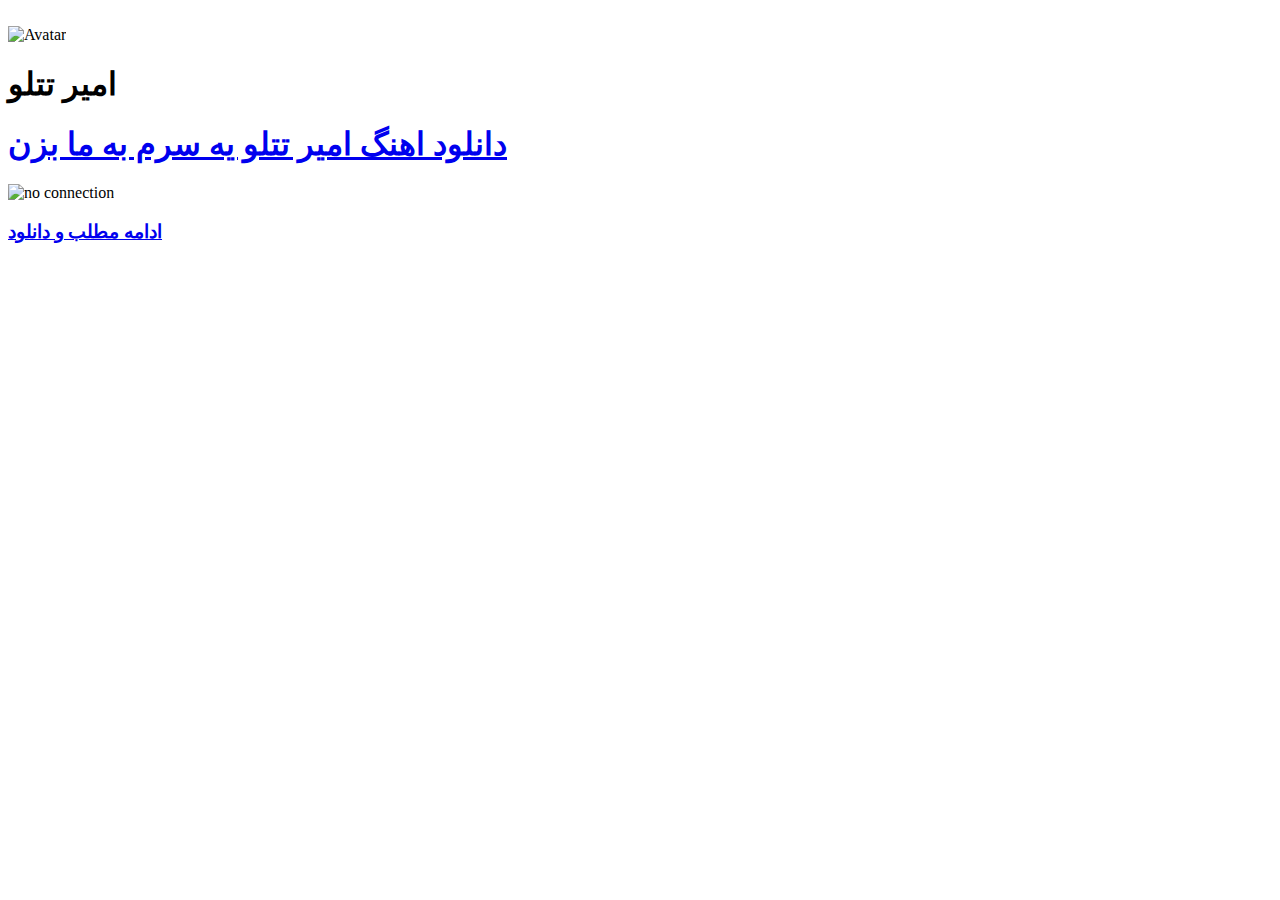
==== index.htm @ f4c2a973 "Add files via upload" ====
<!DOCTYPE html>
<html lang="en">
<head>
    <meta charset="UTF-8">
    <meta name="viewport" content="width=device-width, initial-scale=1.0">
    <title></title>

    <link rel="stylesheet" href="css/header.css">
    <link rel="stylesheet" href="css/artistheader.css">
    <link rel="stylesheet" href="css/divbox.css">
    <link rel="stylesheet" href="css/textlogo.css">
    <link rel="stylesheet" href="css/container.css">
    <link rel="stylesheet" href="css/headname.css">
    <link rel="stylesheet" href="css/musicimage.css">
    <link rel="stylesheet" href="css/music-button.css">
    <link rel="stylesheet" href="css/textintro-outro.css">
    <link rel="stylesheet" href="css/musictext.css">
    <link rel="stylesheet" href="css/audio.css">
    <link rel="stylesheet" href="css/artistinfo.css">
    <link rel="stylesheet" href="css/main.css">
    <link rel="shortcut icon" href="Logos/headsite.webp" type="image/x-icon">
</head>
<body>
    <div id="divhead">
        <img id="headlogo" src="Logos/legomain.webp" alt="">
    </div>
    <div id="container">
        








        <div id="divbox">
            <div id="artistinfo">
                <div id="artistheader">
                    <img id="artistimage" src="Artist/AmirTataloo/AmirTataloo.jpg"  alt="Avatar">
                    <h1 id="artistname">امیر تتلو</h1>
                </div>
                
                <div id="divheadname"><a href="#download-button"><h1 id="headname">دانلود اهنگ امیر تتلو یه سرم به ما بزن</h1></a></div>
            </div>
            
            <img id="musicimage" src="Artist/AmirTataloo/sheytan/AmirTataloo-Ye saram bema bezan.jpg" alt="no connection">
            <a id="music-button" href="Music\AmirTataloo-Ye saram bema bezan.htm"><h3 class="text-h">ادامه مطلب و دانلود</h3></a>
        
        </div>
    </div>

   
</body>
</html>
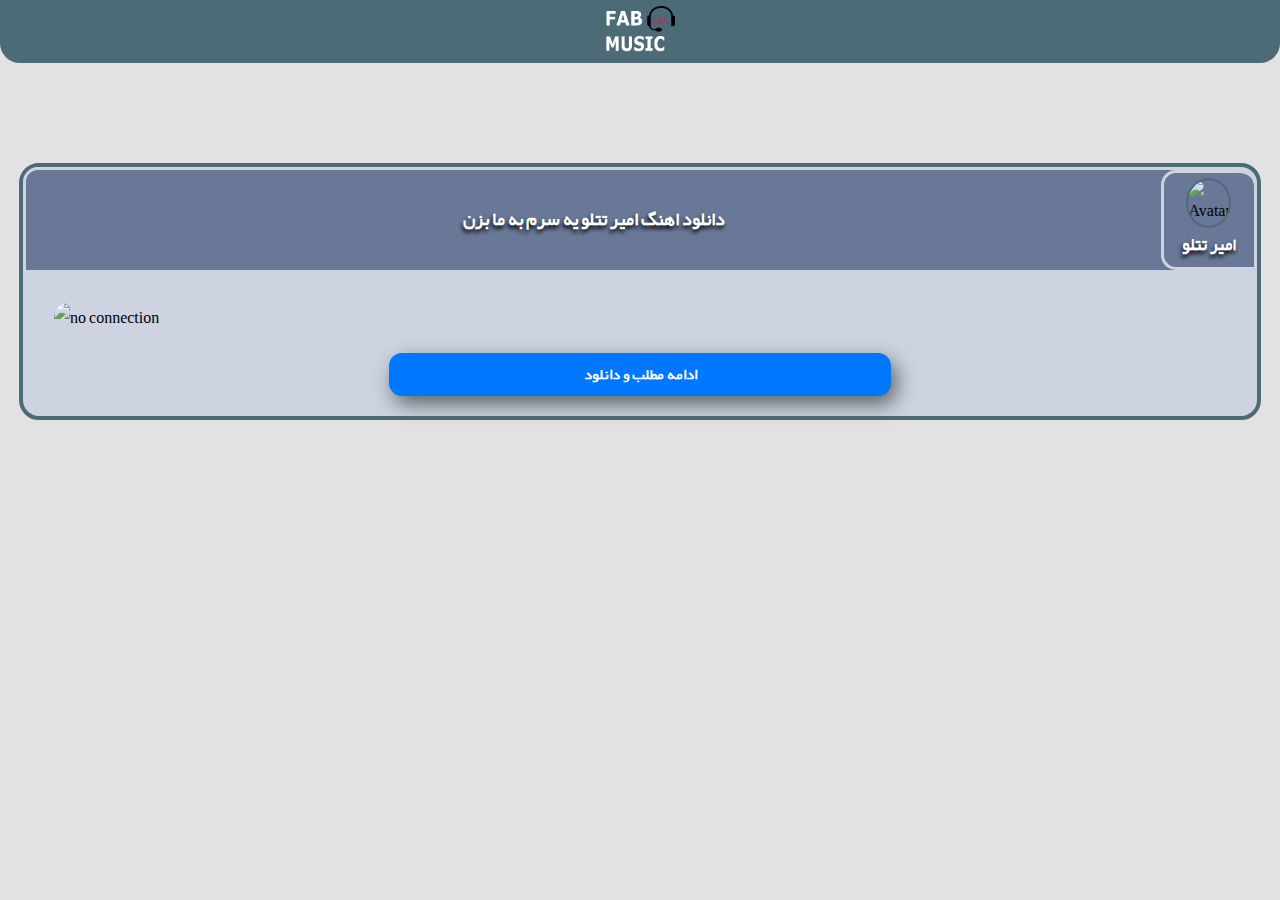
==== commit e9596675: "Update index.htm" ====
--- a/index.htm
+++ b/index.htm
@@ -44,7 +44,7 @@
                 <div id="divheadname"><a href="#download-button"><h1 id="headname">دانلود اهنگ امیر تتلو یه سرم به ما بزن</h1></a></div>
             </div>
             
-            <img id="musicimage" src="Artist/AmirTataloo/sheytan/AmirTataloo-Ye saram bema bezan.jpg" alt="no connection">
+            <img id="musicimage" src="Artist/AmirTataloo/Sheytan/AmirTataloo-Ye saram bema bezan.jpg" alt="no connection">
             <a id="music-button" href="Music\AmirTataloo-Ye saram bema bezan.htm"><h3 class="text-h">ادامه مطلب و دانلود</h3></a>
         
         </div>
@@ -52,4 +52,4 @@
 
    
 </body>
-</html>+</html>
--- a/css/header.css
+++ b/css/header.css
@@ -0,0 +1,12 @@
+#divhead{
+    display: flex;
+    flex-direction: row;
+    justify-content: center;
+    align-items: center;
+    background-color: rgb(77, 106, 119);
+    padding: 6px 0px;
+    border-radius: 0 0 20px 20px; 
+}
+#headlogo{  
+    width: 70px;  
+}--- a/css/artistheader.css
+++ b/css/artistheader.css
@@ -0,0 +1,22 @@
+#artistheader{
+    display: flex;
+    flex-direction: column;
+    justify-content: center;
+    align-items: center;
+    width: 100px;
+    height: 100px; 
+    border-radius:15px 15px 0 15px;
+    border:3px solid rgb(205, 211, 224);
+    border-right:none ;
+    
+}
+#artistname{
+    color: rgb(255, 255, 255);
+    font-size: 17px;
+    text-shadow:-1px 3px 4px   #000000;
+}
+#artistimage{
+    border-radius: 50%;
+    width: 45px;
+    border:2px  solid rgb(77, 106, 119);
+}--- a/css/divbox.css
+++ b/css/divbox.css
@@ -0,0 +1,16 @@
+#divbox{
+    display: flex;
+    flex-direction: column;
+    justify-content: center;
+    align-items: center;
+    width: 97%;
+    background-color: rgb(205, 211, 224);
+    border-radius: 20px;
+    border: 4px solid rgb(77, 106, 119);
+    margin-top: 100px;
+}
+
+
+
+@media (width >= 1920px){
+}--- a/css/textlogo.css
+++ b/css/textlogo.css
@@ -0,0 +1,11 @@
+#divtextlogo{
+    display: flex;
+    flex-direction: row;
+    justify-content: space-around;
+    align-items: center;
+    width:100%;
+    padding:0 10px;
+}
+#textlogo{  
+    width: 40px;  
+}--- a/css/container.css
+++ b/css/container.css
@@ -0,0 +1,6 @@
+#container{
+    display: flex;
+    flex-direction: column;
+    justify-content: center;
+    align-items: center;
+}--- a/css/headname.css
+++ b/css/headname.css
@@ -0,0 +1,14 @@
+#headname{
+    color: rgb(255, 255, 255);
+    font-size:18px;
+    text-shadow:-1px 3px 4px   #000000;
+    
+}
+#divheadname{
+    display: flex;
+    flex-direction: row;
+    justify-content: center;
+    text-align: center;
+    align-items: center;
+    width: 100%;
+}--- a/css/musicimage.css
+++ b/css/musicimage.css
@@ -0,0 +1,7 @@
+#musicimage{
+    width: 95%;
+    border-radius: 20px;
+}
+@media (width >= 1240px){
+
+}--- a/css/music-button.css
+++ b/css/music-button.css
@@ -0,0 +1,43 @@
+#music-button{
+    display: flex;
+    flex-direction: column;
+    justify-content: center;
+    align-items: center;
+    width:40%;
+    height: 35px; 
+    margin: 20px 0;
+    background-color: rgb(0, 119, 255);
+    color: rgb(255, 255, 255);
+    border-radius: 13px;
+    border: 4px solid rgba(0, 0, 255, 0);
+    font-size:13px;
+    box-shadow: 5px 8px 20px 0px  rgb(91, 99, 99); 
+    transition:all 0.3s ease-in-out;
+    position: relative;
+    .text-h{
+        z-index: 1;
+    }
+}   
+#music-button:hover{
+    width: 55%;        
+    border-color:rgb(25, 0, 255) ;
+}
+#music-button:before{
+    position: absolute;
+    top:0%;
+    bottom:0% ;
+    left:50%;
+    right:50%;
+    opacity:0%;
+    content:"";
+    background-color: rgb(0, 40, 85);
+    border-radius: 9px;
+}
+#music-button:hover:before{
+    transition: all 0.5s ease-in-out;
+    background-color: rgb(0, 84, 180); 
+    left:0%;
+    right:0%;
+    opacity:1;  
+    z-index:1;   
+}--- a/css/textintro-outro.css
+++ b/css/textintro-outro.css
@@ -0,0 +1,4 @@
+#textintro-outro{
+    font-size: 15px;
+    font-weight: bolder;
+}--- a/css/musictext.css
+++ b/css/musictext.css
@@ -0,0 +1,8 @@
+#musictext{
+    color: #523a24;
+    text-shadow: 0px 0px 1px   #5a33007e;
+    text-align:center;
+    font-size: 14px;
+    line-height: 27px;
+    width:75%;
+}--- a/css/audio.css
+++ b/css/audio.css
@@ -0,0 +1,7 @@
+#audio{
+    width: 80%;
+    height: 45px;
+    border-radius: 21px;
+    box-shadow: 0 0px 25px 0px  rgb(91, 99, 99);
+    margin-bottom: 50px;
+}--- a/css/artistinfo.css
+++ b/css/artistinfo.css
@@ -0,0 +1,12 @@
+#artistinfo{
+    display: flex;
+    flex-direction: row-reverse;
+    align-items: center;
+    width: 100%;
+    margin-bottom: 30px;
+    background-color: rgb(105, 120, 151);
+    border-radius:15px 20px 0px 0px;
+    border:3px solid rgb(205, 211, 224);
+  
+    
+}--- a/css/main.css
+++ b/css/main.css
@@ -0,0 +1,17 @@
+*{
+    margin: 0%;
+    padding: 0%;
+    box-sizing: border-box;
+    font-family: font;
+    a{
+        all: unset;
+        cursor: pointer;
+    }
+}
+@font-face {
+    font-family: font;
+    src: url(../Font/yekan-regular.ttf);
+}
+body{
+    background:rgb(226, 226, 226) ;
+}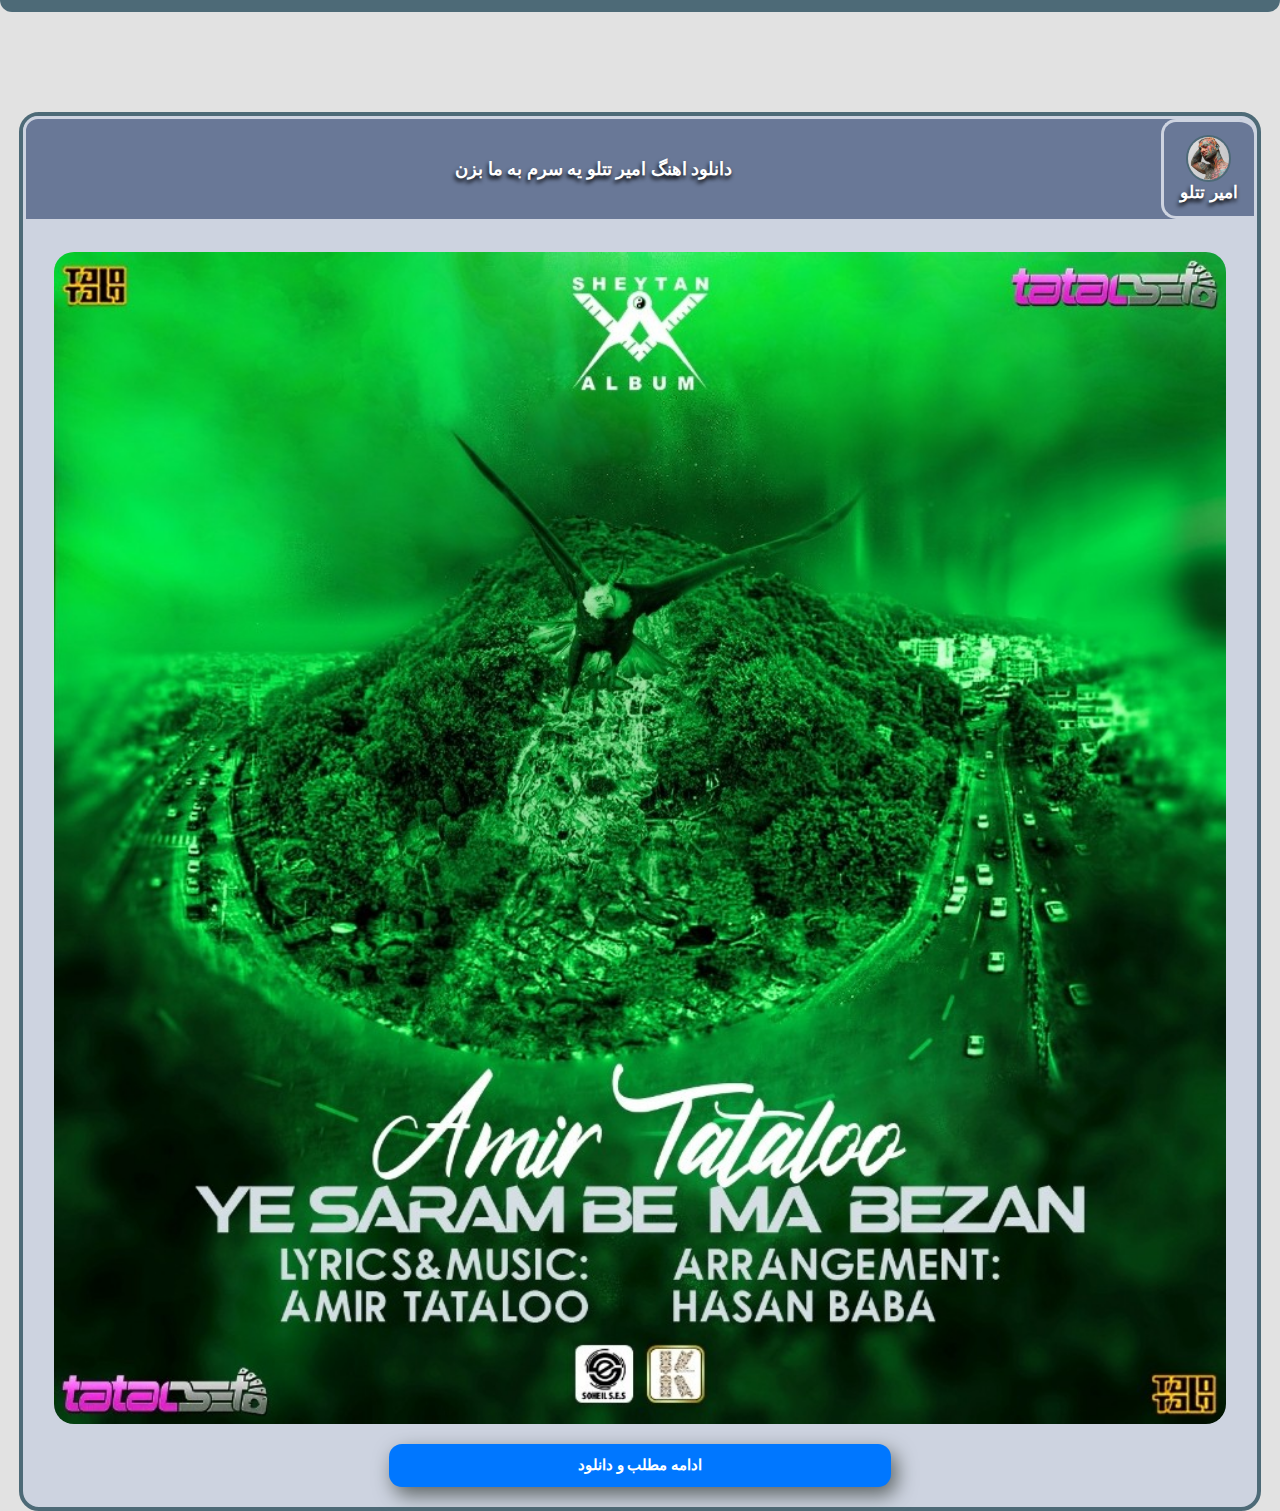
==== commit 3dcc1344: "Add files via upload" ====
--- a/index.htm
+++ b/index.htm
@@ -18,11 +18,11 @@
     <link rel="stylesheet" href="css/audio.css">
     <link rel="stylesheet" href="css/artistinfo.css">
     <link rel="stylesheet" href="css/main.css">
-    <link rel="shortcut icon" href="Logos/headsite.webp" type="image/x-icon">
+    <link rel="shortcut icon" href="logos/headsite.webp" type="image/x-icon">
 </head>
 <body>
     <div id="divhead">
-        <img id="headlogo" src="Logos/legomain.webp" alt="">
+        <img id="headlogo" src="logos/legomain.webp" alt="">
     </div>
     <div id="container">
         
@@ -37,19 +37,19 @@
         <div id="divbox">
             <div id="artistinfo">
                 <div id="artistheader">
-                    <img id="artistimage" src="Artist/AmirTataloo/AmirTataloo.jpg"  alt="Avatar">
+                    <img id="artistimage" src="artist/amirtataloo/amirtataloo.jpg"  alt="Avatar">
                     <h1 id="artistname">امیر تتلو</h1>
                 </div>
                 
                 <div id="divheadname"><a href="#download-button"><h1 id="headname">دانلود اهنگ امیر تتلو یه سرم به ما بزن</h1></a></div>
             </div>
             
-            <img id="musicimage" src="Artist/AmirTataloo/Sheytan/AmirTataloo-Ye saram bema bezan.jpg" alt="no connection">
-            <a id="music-button" href="Music\AmirTataloo-Ye saram bema bezan.htm"><h3 class="text-h">ادامه مطلب و دانلود</h3></a>
+            <img id="musicimage" src="artist/amirtataloo/sheytan/amirtataloo-ye-saram-bema-bezan.jpg" alt="no connection">
+            <a id="music-button" href="music\amirtataloo-ye-saram-bema-bezan.htm"><h3 class="text-h">ادامه مطلب و دانلود</h3></a>
         
         </div>
     </div>
 
    
 </body>
-</html>
+</html>